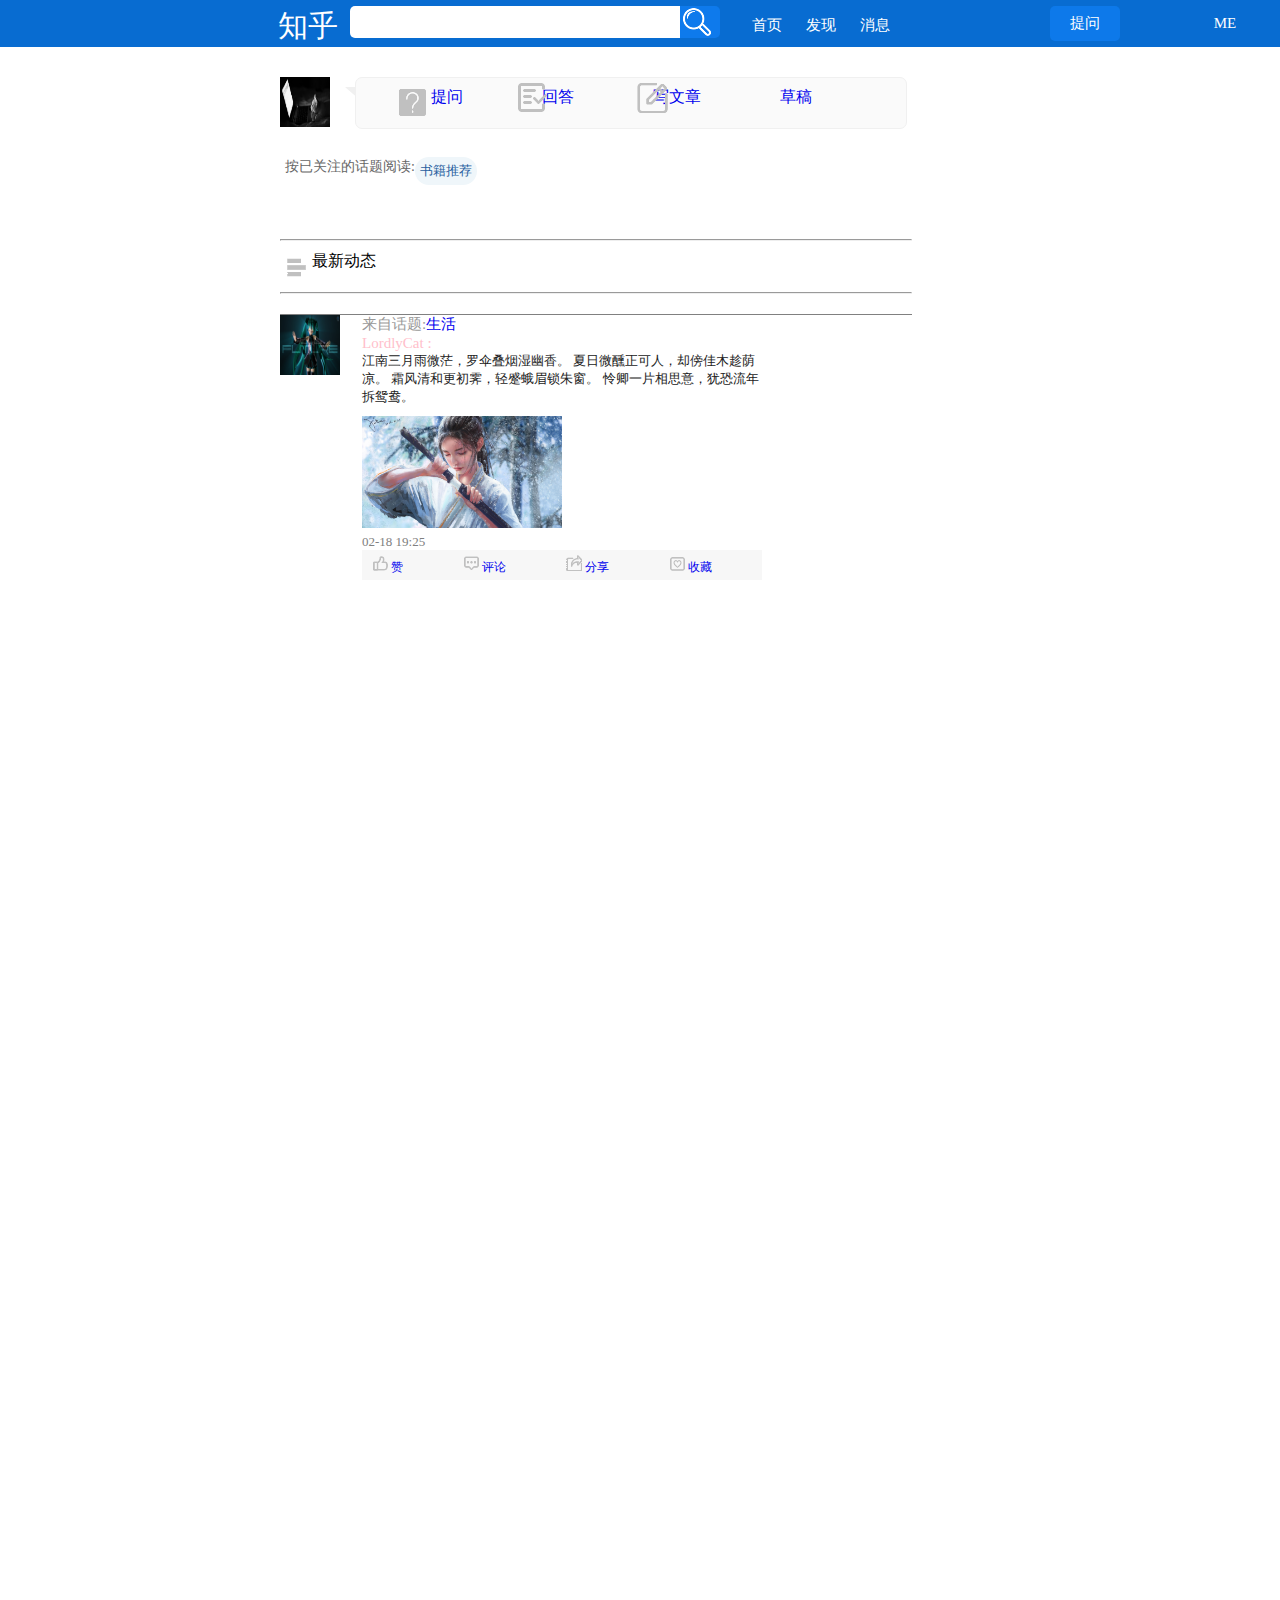
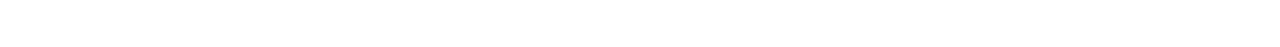
==== ZhiHu/HTML/home.html @ 477b6355 "zhiHu" ====
<!DOCTYPE html>
<html>
<head>
    <meta charset="utf-8">
    <title>首页 - 知乎</title>
    <link rel="stylesheet" type="text/css" href="../CSS/home.css">
</head>
<body>

    <div class="header">
        <div class="zhiHu">
            知乎
        </div>

        <input type="test" name="search" value=" ">

        <div class="searchLogo">
            <img src="../img/search.png" alt="LOGO">
        </div>

        <div class="shouYe">首页</div>
        <div class="faXian">发现</div>
        <div class="xiaoXi">消息</div>
        <div class="quiz">提问</div>

        <div class="me">ME</div>
        <div class="meHover">
            <div class="cat">ME</div>
            <div class="cat"><img src="../img/bust.png" alt="">我的主页</div>
            <div class="cat"><img src="../img/envelope.png" alt="">私信</div>
            <div class="cat"><img src="../img/set.png" alt="">设置</div>
            <div class="cat"><img src="../img/logout.png" alt="">退出</div>
        </div>
    </div>

    <div class="board">
        <div class="one">
            <p>提问</p>
            <img src="../img/furcation.png" alt="" class="furcation">
        </div>
        <input type="text" class="question" name="yourQuestion" value="" placeholder="写下你的问题">
        <p class="two">问题说明（可选）:</p>
        <textarea> </textarea>
        <p class="choose">选择话题</p>
        <input type="text" class="topic" name="yourQuestion" value="" placeholder="搜索话题">
        <button type="reset" class="cancel">取消</button>
        <button type="submit" class="submit">发布</button>
    </div>


    <div id="wrapper">
        <!-- 左半边 -->
        <div class="leftMainBody">

            <!-- 个人导航 -->
            <div class="guidance">
                <div class="portrait"><img src="../img/04.jpg" alt=""></div>
                 <div class="triangle"></div>
                <div class="threeWay">
                    <div class="one">               
                        <img src="../img/questionMark.png" alt="" class="questionMark">
                    </div>    
                    <a href="#" class="quizs">提问</a>
        
                    <div class="two">
                        <img src="../img/answer.png" alt="" class="answer">
                    </div>
                    <a href="#">回答</a>
        
                    <div class="three">
                        <img src="../img/write.png" alt="">
                    </div>    
                    <a href="#">写文章</a>
        
                    <a href="#" id="draft">草稿</a>
                              
                </div>
            </div>

            <!-- 话题栏 -->
            <div class="homeTopics">
                <div class="words">按已关注的话题阅读:</div>
                <a href="#">书籍推荐</a>
            </div>
            <hr/>
            
            <div class="newTrends">
                <div class="new">
                    <img src="../img/trends.png" alt="">
                </div>    
                <p>最新动态</p>
            </div> 
            <hr/>

            <div id="lists">
                <div class="box">
                    <img class="head" src="../img/02.jpg" alt="头像">
                    <div class="content">
                        <div class="mainContent">
                            <p class="title">来自话题:<a href="#">生活</a></p>
                            <span class="user" style="display: block;"><a href="#">LordlyCat :</a></span>
                            <p class="text" style="display: block;">
                                江南三月雨微茫，罗伞叠烟湿幽香。﻿
                                夏日微醺正可人，却傍佳木趁荫凉。﻿
                                霜风清和更初霁，轻蹙蛾眉锁朱窗。﻿
                                怜卿一片相思意，犹恐流年拆鸳鸯。
                            </p>
                            <img class="illustration" src="../img/01.jpg" alt="">
                        </div>
                        <div class="time" style="font-size: 13px;color: gray;display: inline-block;">02-18 19:25</div>

                        <div class="interaction">
                            <a style="margin-left: 10px;" href="#">
                            <img src="../img/赞.png" alt=""> 赞</a>
                            <a href="#"><img src="../img/评论.png" alt=""> 评论</a>
                            <a href="#"><img src="../img/分享.png" alt=""> 分享</a>
                            <a href="#"><img src="../img/收藏.png" alt=""> 收藏</a>
                        </div>    

                        <div class="commentWindow">
                            <!-- <div class="commentBox">
                                <img src="../img/img1.jpg" alt="">
                                <div class="wordsBox">
                                    <span class="user">我 :</span>
                                    <span class="words">233</span>
                                </div>
                                <div class="time">
                                    <span>02-19 17 : 00</span>
                                </div>                                                        
                            </div> -->
                            <div class="lol">
                                
                            </div>
                            <textarea class="commentText"></textarea>
                            <button class="replay">发表</button>   
                        </div>
                   </div>
                </div>



               
                
                
            </div>

        </div>


        <!-- 右半边 -->
        <!-- <div class="rightMainbody">
            
        
        </div> -->

    </div>

<script type="text/javascript" src = "../JS/home.js"></script>

</body>
</html>
---- ZhiHu/CSS/home.css ----
*{
	margin: 0;
	padding: 0;
}

/* .mainBody{  
filter: grayscale(100%);  
-moz-filter: grayscale(100%);  
-o-filter: grayscale(100%);  
-webkit-filter: grayscale(1);  
} */


.header{
	height: 47px;
	background-color: #086CD1;
	position: relative;
}

.header .zhiHu{
	width: 60px;
	height: 33px;
	font-size: 30px;
	font-family: '黑体';
	color: #ffffff;
	position: absolute;
	top: 6px;
	left: 278px;
	cursor: pointer;
}

.header input{
	width: 330px;
	height: 32px;
	position: absolute;
	top: 6px;
	left: 350px;
	border: none;
	border-top-left-radius: 5px;
	border-bottom-left-radius: 5px;
}

.header .searchLogo{
	width: 40px;
	height: 32px;
	background-color: #0E7AEC;
	position: absolute;
	top: 6px;
	left: 680px;
	cursor: pointer;
	border-top-right-radius: 5px;
	border-bottom-right-radius: 5px;
}

.header .searchLogo img{
	/* width: 40px;
	height: 32px; */
}

.shouYe, .faXian, .xiaoXi{
	width: 54px;
	font-size: 15px;
	text-align: center;
	line-height: 50px;
	color: #ffffff;
	cursor: pointer;
	position: absolute;
}
.shouYe{
	left: 740px;
}
.faXian{
	left: 794px;
}
.xiaoXi{
	left: 848px;
}

.quiz{
	width: 70px;
	height: 35px;
	font-style: '黑体';
	font-size: 15px;
	color: #ffffff;
	text-align: center;
	line-height: 35px;
	background-color: #0D79EA;
	position: absolute;
	left: 1050px;
	top: 6px;
	border-radius: 5px;
	cursor: pointer;
}

.me{
	width: 150px;
	background-color: #086CD1;
	font-style: '黑体';
	font-size: 15px;
	color: #ffffff;
	text-align: center;
	line-height: 47px;
	position: absolute;
	left: 1150px;
	cursor: pointer;
	display: block;
}

.meHover{
	width: 150px;
	height: 245px;
	background-color: rgb(9,95,179);
	font-style: '黑体';
	font-size: 15px;
	color: #ffffff;
	text-align: center;
	line-height: 47px;
	/* position: absolute;
	left: 1150px; */
	margin-left: 1150px;
	cursor: pointer;
	display: none;
	z-index: 5;
}
.meHover img{
	width: 20px;
	position: absolute;
	left: 20px;
	top: 12px;
}
.meHover .cat{
	height: 47px;
	border: solid 1px rgb(13, 90, 165);
	position: relative;
}
.meHover .cat:hover{
	background-color: rgb(2,102,204);
}


.board{
	width: 650px;
	height: 480px;
	border: solid 2px blue;
	border-radius: 10px;
	background-color: #FFFFFF;
	position: absolute;
	left: 30%;
	top: 20%;
	z-index: 10;
	display: none;
}


#wrapper{
	width: 1017px;
	height: 1600px;
	margin-left: 280px;
}
.leftMainBody{
	width: 632px;
	/* height: 1000px; */
	/* margin-left: 280px; */
	z-index: 1;
	position: relative;
	float: left;
	/* border: solid 1px gray; */
}
.rightMainbody{
	width: 385px;
	height: 1000px;
	/* margin-right: 222px; */
	z-index: 1;
 	float: right;
	border: solid 1px gray;
}


.board .one{
	width: 100%;
	height: 10%;
	border-top-left-radius: 5px;
	border-top-right-radius: 5px;
	background-color: rgb(16,111,207);
	font-style: '黑体';
	color: #ffffff;
	position: relative;
	margin: 0px;
	padding: 0px;
}

.board p{
	font-style: '黑体';
	font-size: 20px;
	color: #ffffff;
	line-height: 49px;
	position: absolute;
	left: 20px;
}
.board img{
	position: absolute;
	right: 20px;
	top: 9px;
	cursor: pointer;
}
.board .question,.board .topic{
	width: 90%;
	height: 10%;
	font-size: 16px;
	border-radius: 6px;
	outline: none;
	border: solid 1px gray;
	margin-left: 4%;
}
.board .question{margin-top: 15px;}
.board .topic{margin-top: 40px;}

.board .two{
	font-size: 15px;
	color: black;
	line-height: 20px;
	margin-left: 8px;
	margin-top: 80px;
}
.board .choose{
	font-size: 15px;
	color: black;
	line-height: 20px;
	margin-left: 8px;
	margin-top: 180px;
}
.board textarea{
	width: 90%;
	height: 25%;
	font-size: 16px;
	border-radius: 6px;
	outline: none;
	border: solid 1px gray;
	margin-top: 40px;
	margin-left: 4%;
}

.board button{
	width: 50px;
	height: 30px;
	font-size: 15px;
	text-align: center;
	color: #ffffff;
	cursor: pointer;
	margin: 0;
	padding: 0;
	border: none;
	border-radius: 4px;
	shape-outside: none;
	background-color: rgb(16,111,207);
	position: absolute;
}

.cancel{
	bottom: 10%;
	right: 20%;
}
.submit{
	bottom: 10%;
	right: 8%;
}
 
.guidance{
	width: 632px;
	height: 50px;
	position: relative;
	margin-top: 30px;
 }
.portrait{
	width: 50px;
	height: 50px;
	background-color: pink;
	position: absolute;
}
.portrait img{
	width: 50px;
	height: 50px;
}
.triangle{
	width: 0;
	height: 0;
	border-top: 13px solid rgb(240,240,240);
	border-left: 15px solid transparent;
	position: absolute;
	top: 10px;
	left: 65px;
}
.threeWay{
	width: 550px;
	height: 100%;
	background-color: rgb(250,250,250);
	position: absolute;
	right: 5px;
	border: solid 1px rgb(240,240,240);
	border-radius: 7px;
}


.mainBody a{
	display: inline-block;
	margin-top: 8px;
}

.one,.two,.three{
	position: absolute;
	
}

.threeWay a{
	display: inline-block;
	margin-top: 9px;
	margin-left: 75px;
	text-decoration: none;
}

.one{
	margin-left: 40px;
	margin-top: 8px;
}
.two{
	margin-left: 160px;
	margin-top: -27px;
}
.three{
	margin-left: 280px;
	margin-top: -27px;
}



.homeTopics{
	width: 632px;
	height: 62px;
	margin-top: 30px;
}
.homeTopics .words{
	font-size: 14px;
	color: rgb(102,102,102);
	display: inline-block;	
}
.homeTopics a{
	text-decoration: none;
	font-size: 13px;
	color: rgb(40,95,159);
	display: inline-block;
	background-color: rgb(239,246,250);
	border-radius: 20px;
	padding: 5px;
}

.homeTopics a:hover{
	color: #ffffff;
	background-color: rgb(34,85,153);
}
hr{
	margin-top: 20px;
	/* color: redrgb(238,238,238);
	background-color: red; */
}

.newTrends{
	margin-top: 10px;
}
.new{
	float: left;
}
.new img{
	display: inline-block;
	
}
p{
	display: inline-block;
	margin: 0px;
	padding: 0px;
}



	/* filter: grayscale(100%);  
		-moz-filter: grayscale(100%);  
		-o-filter: grayscale(100%);  
		-webkit-filter: grayscale(1); */

#lists{
	width: 632px;
	height: 1200px;
}

.box{
	width: 100%;
	margin-top: 20px;
	border-top: solid 1px gray;
	position: relative;
	
}

#lists .head{
	float: left;
	width: 60px;
	height: 60px;
	margin-right: 10px;
}
.content{
	width: 400px;
	float: right;
	margin-right: 150px;	
}
#lists a{
	text-decoration: none;
}
.mainContent .title{
	font-size: 15px;
	color: rgb(153,153,153);
}
.mainContent .text{
	font-size: 13px;
	color: rgb(34,34,34);
	 word-wrap:break-word; word-break:normal;
}
.mainContent .illustration{
	margin-top: 10px;
	width: 200px;
}

.user a{
	font-size: 15px;
	color: pink;
	/* transform-style: color 1s; */
}
.user a:hover{
	color: blue;
}

.interaction{
	width: 100%;
	height: 30px;
	background-color: rgb(247,247,247);
	font-size: 12px;
	color: rgb(136,51,63);	
}
.interaction a{
	font-size: 12px;
	float: left;
	margin-top: 5px;
	margin-left: 60px;
}
/* .number{
	width: 85%;
	height: 30px;
	background-color: rgb(247,247,247);
	font-size: 12px;
	color: rgb(136,51,63);
} */
.cut{
	color: gray;
	width: 85%;
}

.commentWindow{
	width: 100%;
	margin-top: 16px;
}
.commentText{
	display: none;
	width: 98%;
	height: 20px;
	border: 1px solid #eee;
	padding: 5px;
	resize: none;
	font-style: '黑体';
	font-weight: bold;
	color: lightgray;
}
.replay{
	font-size: 12px;
	display: none;
	float: right;
	width: 65px;
	height: 25px;
	border: 1px solid #0C528D;
	color: #fff;
	background: #4679AC;
	cursor: pointer;
	margin-top: 5px;
}



.commentBox{
	width: 100%;
	height: 50px;
	float: right;
	position: relative;
	border-top: solid 1px lightgray;
}
.commentBox img{
	width: 35px;
	height: 35px;
	margin-top: 7.5px;
	display: inline-block;
	float: left;
}

.wordsBox{
	height: 20px;
	width: 86%;
	margin-top: 5px;
	margin-bottom: 0;
	float: right;	
}
.commentBox .user{
	font-size: 13px;
	line-height: 20px;
	color: pink;
	float: left;
	
}
.words{
	font-size: 13px;
	float: left;
	margin-left: 5px;
	line-height: 20px;
	 word-wrap:break-word; word-break:normal;
}

.commentBox .time{
	height: 20px;
	width: 86%;
	margin-top: 0;
	float: right;
}
.commentBox .time span{
	font-size: 12px;
	color: gray;
	float: left;
	line-height: 20px;
}
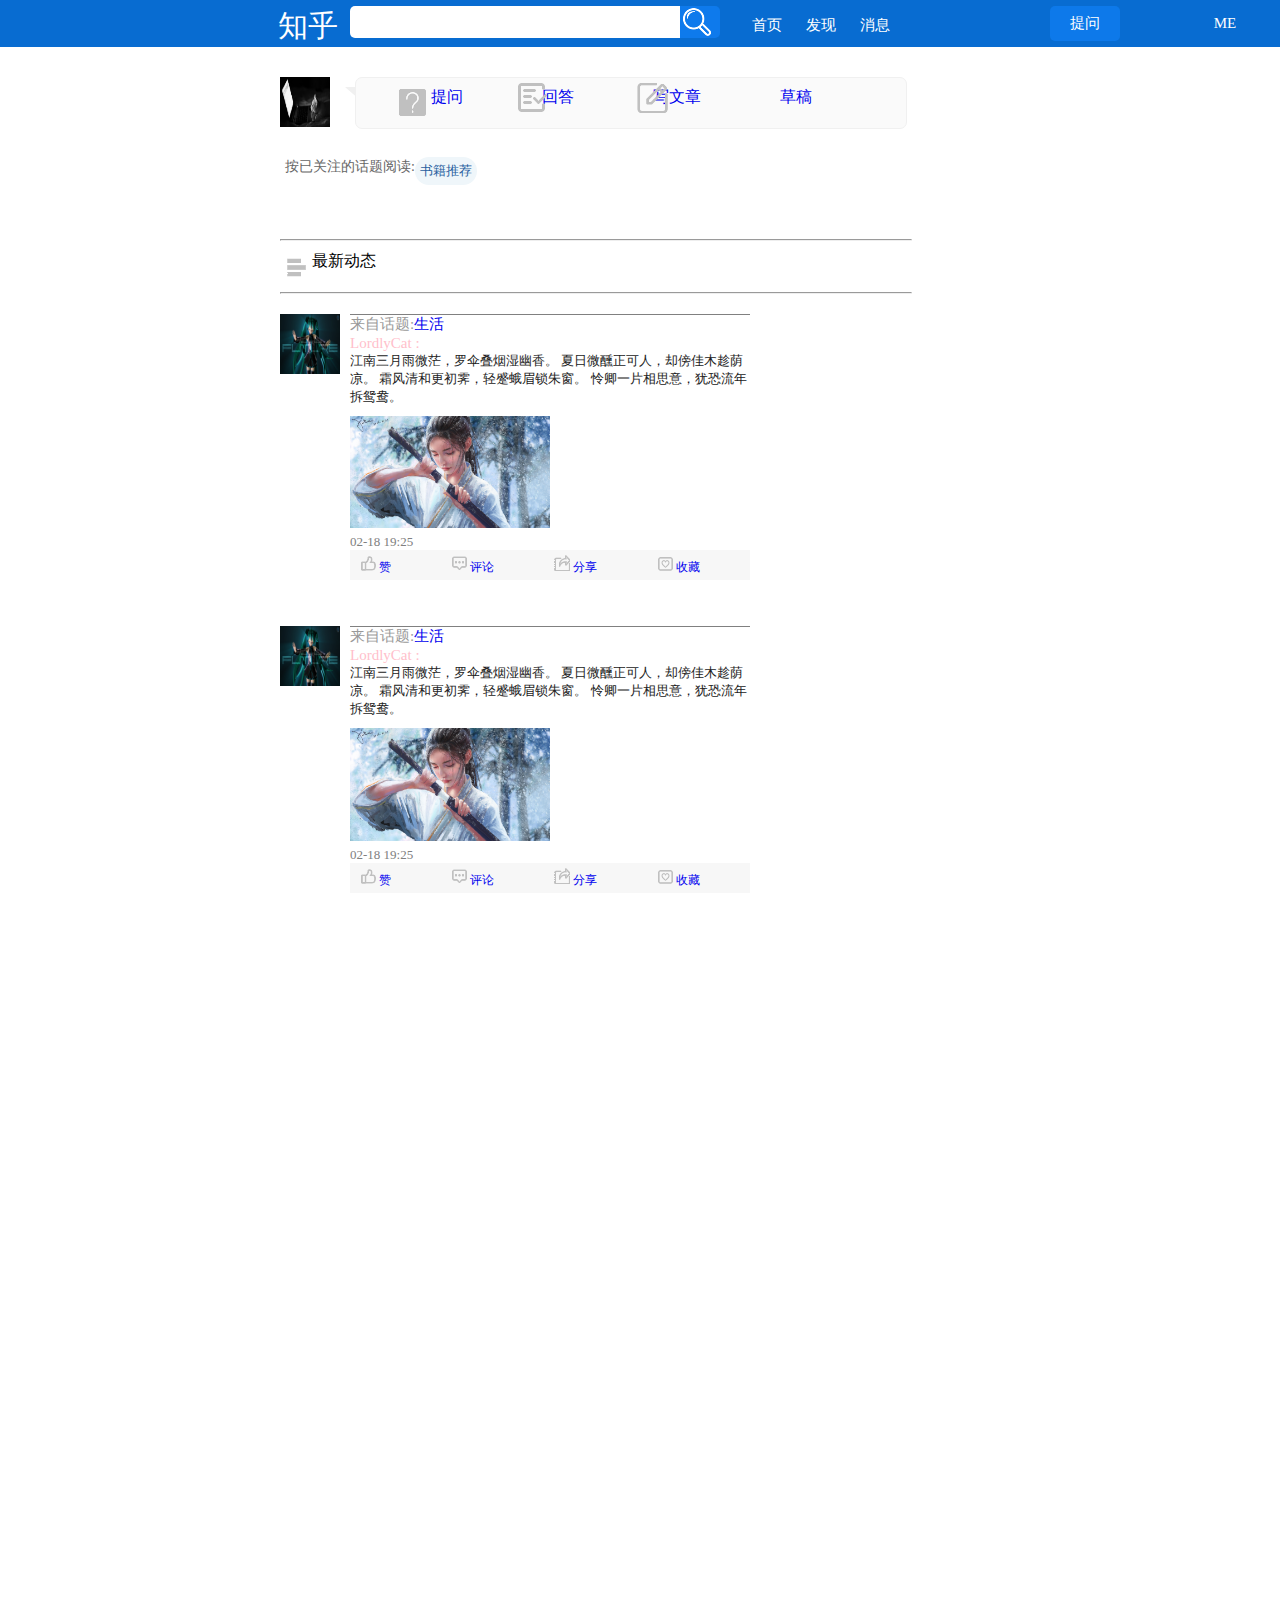
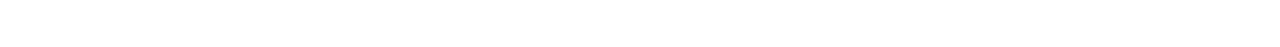
==== commit 50f691e5: "person" ====
--- a/ZhiHu/HTML/home.html
+++ b/ZhiHu/HTML/home.html
@@ -93,9 +93,10 @@
             <hr/>
 
             <div id="lists">
+
                 <div class="box">
                     <img class="head" src="../img/02.jpg" alt="头像">
-                    <div class="content">
+                    <div class="content">                       
                         <div class="mainContent">
                             <p class="title">来自话题:<a href="#">生活</a></p>
                             <span class="user" style="display: block;"><a href="#">LordlyCat :</a></span>
@@ -110,11 +111,11 @@
                         <div class="time" style="font-size: 13px;color: gray;display: inline-block;">02-18 19:25</div>
 
                         <div class="interaction">
-                            <a style="margin-left: 10px;" href="#">
+                            <a class="zang" style="margin-left: 10px;" href="#">
                             <img src="../img/赞.png" alt=""> 赞</a>
-                            <a href="#"><img src="../img/评论.png" alt=""> 评论</a>
-                            <a href="#"><img src="../img/分享.png" alt=""> 分享</a>
-                            <a href="#"><img src="../img/收藏.png" alt=""> 收藏</a>
+                            <a class="com" href="#"><img src="../img/评论.png" alt=""> 评论</a>
+                            <a class="share" href="#"><img src="../img/分享.png" alt=""> 分享</a>
+                            <a class="shuocang" href="#"><img src="../img/收藏.png" alt=""> 收藏</a>
                         </div>    
 
                         <div class="commentWindow">
@@ -137,11 +138,51 @@
                    </div>
                 </div>
 
-
-
-               
-                
-                
+                <div class="box">
+                    <img class="head" src="../img/02.jpg" alt="头像">
+                    <div class="content">                       
+                        <div class="mainContent">
+                            <p class="title">来自话题:<a href="#">生活</a></p>
+                            <span class="user" style="display: block;"><a href="#">LordlyCat :</a></span>
+                            <p class="text" style="display: block;">
+                                江南三月雨微茫，罗伞叠烟湿幽香。﻿
+                                夏日微醺正可人，却傍佳木趁荫凉。﻿
+                                霜风清和更初霁，轻蹙蛾眉锁朱窗。﻿
+                                怜卿一片相思意，犹恐流年拆鸳鸯。
+                            </p>
+                            <img class="illustration" src="../img/01.jpg" alt="">
+                        </div>
+                        <div class="time" style="font-size: 13px;color: gray;display: inline-block;">02-18 19:25</div>
+
+                        <div class="interaction">
+                            <a class="zang" style="margin-left: 10px;" href="#">
+                            <img src="../img/赞.png" alt=""> 赞</a>
+                            <a class="com" href="#"><img src="../img/评论.png" alt=""> 评论</a>
+                            <a class="share" href="#"><img src="../img/分享.png" alt=""> 分享</a>
+                            <a class="shuocang" href="#"><img src="../img/收藏.png" alt=""> 收藏</a>
+                        </div>    
+
+                        <div class="commentWindow">
+                            <!-- <div class="commentBox">
+                                <img src="../img/img1.jpg" alt="">
+                                <div class="wordsBox">
+                                    <span class="user">我 :</span>
+                                    <span class="words">233</span>
+                                </div>
+                                <div class="time">
+                                    <span>02-19 17 : 00</span>
+                                </div>                                                        
+                            </div> -->
+                            <div class="lol">
+                                
+                            </div>
+                            <textarea class="commentText"></textarea>
+                            <button class="replay">发表</button>   
+                        </div>
+                   </div>
+                </div>
+
+   
             </div>
 
         </div>
--- a/ZhiHu/CSS/home.css
+++ b/ZhiHu/CSS/home.css
@@ -388,15 +388,12 @@
 
 #lists{
 	width: 632px;
-	height: 1200px;
 }
 
 .box{
 	width: 100%;
 	margin-top: 20px;
-	border-top: solid 1px gray;
-	position: relative;
-	
+	display: block;
 }
 
 #lists .head{
@@ -405,10 +402,15 @@
 	height: 60px;
 	margin-right: 10px;
 }
+#lists .head img{
+	display: block;
+}
 .content{
 	width: 400px;
-	float: right;
-	margin-right: 150px;	
+	float: left;
+	margin-right: 150px;
+	margin-bottom: 30px;
+	border-top: solid 1px gray;
 }
 #lists a{
 	text-decoration: none;
@@ -420,7 +422,8 @@
 .mainContent .text{
 	font-size: 13px;
 	color: rgb(34,34,34);
-	 word-wrap:break-word; word-break:normal;
+	word-wrap:break-word;
+	word-break:normal;
 }
 .mainContent .illustration{
 	margin-top: 10px;
@@ -430,7 +433,7 @@
 .user a{
 	font-size: 15px;
 	color: pink;
-	/* transform-style: color 1s; */
+	transform-style: color 1s;
 }
 .user a:hover{
 	color: blue;
@@ -448,14 +451,15 @@
 	float: left;
 	margin-top: 5px;
 	margin-left: 60px;
-}
-/* .number{
+	text-decoration: none;
+}
+.number{
 	width: 85%;
 	height: 30px;
 	background-color: rgb(247,247,247);
 	font-size: 12px;
 	color: rgb(136,51,63);
-} */
+}
 .cut{
 	color: gray;
 	width: 85%;
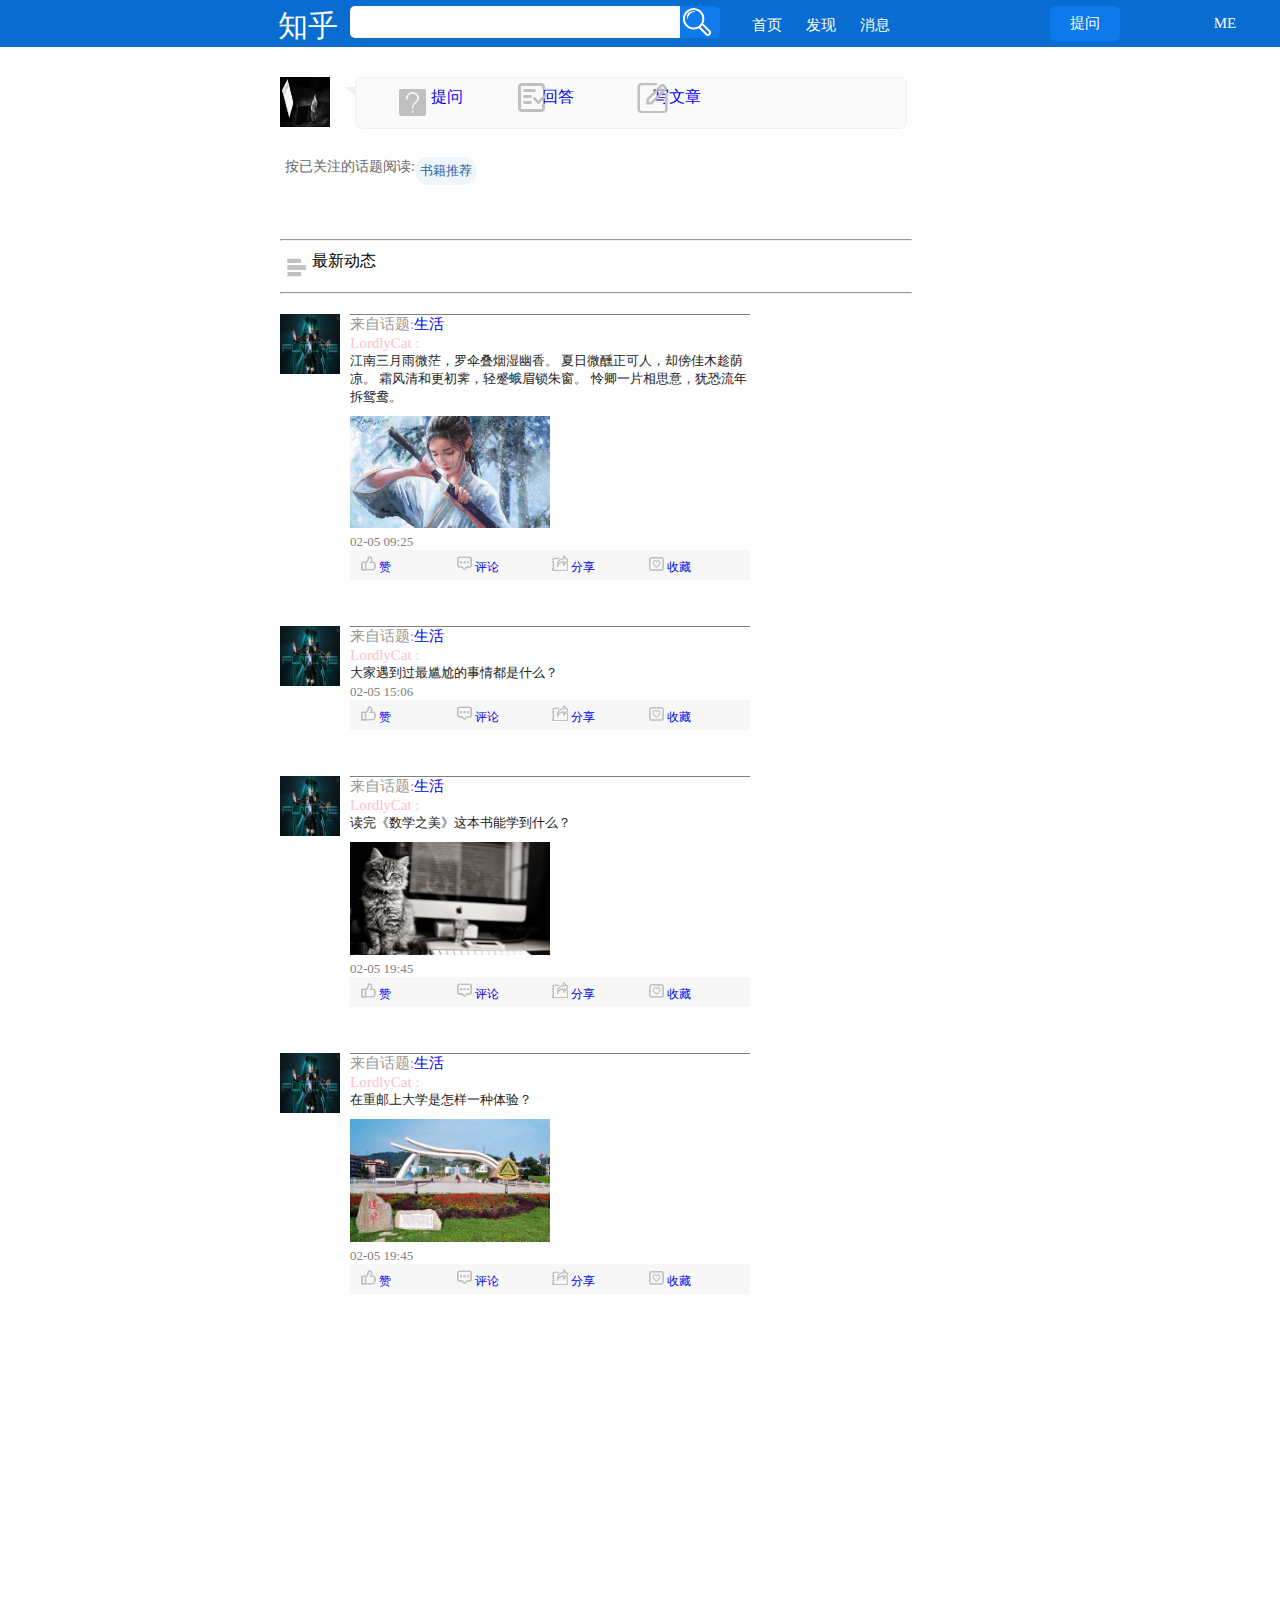
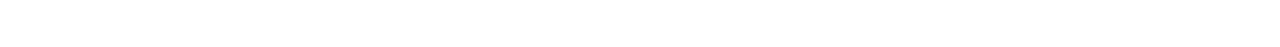
==== commit aaa0540f: "change" ====
--- a/ZhiHu/HTML/home.html
+++ b/ZhiHu/HTML/home.html
@@ -26,10 +26,10 @@
         <div class="me">ME</div>
         <div class="meHover">
             <div class="cat">ME</div>
-            <div class="cat"><img src="../img/bust.png" alt="">我的主页</div>
+            <div class="cat" id="me"><img src="../img/bust.png" alt="">我的主页</div>
             <div class="cat"><img src="../img/envelope.png" alt="">私信</div>
             <div class="cat"><img src="../img/set.png" alt="">设置</div>
-            <div class="cat"><img src="../img/logout.png" alt="">退出</div>
+            <div class="cat" id = "logout"><img src="../img/logout.png" alt="">退出</div>
         </div>
     </div>
 
@@ -70,9 +70,9 @@
                     <div class="three">
                         <img src="../img/write.png" alt="">
                     </div>    
-                    <a href="#">写文章</a>
-        
-                    <a href="#" id="draft">草稿</a>
+                    <a href="article.html">写文章</a>
+        
+                    <!-- <a href="#" id="draft">草稿</a> -->
                               
                 </div>
             </div>
@@ -99,7 +99,7 @@
                     <div class="content">                       
                         <div class="mainContent">
                             <p class="title">来自话题:<a href="#">生活</a></p>
-                            <span class="user" style="display: block;"><a href="#">LordlyCat :</a></span>
+                            <span class="user" style="display: block;"><a href="person.html">LordlyCat :</a></span>
                             <p class="text" style="display: block;">
                                 江南三月雨微茫，罗伞叠烟湿幽香。﻿
                                 夏日微醺正可人，却傍佳木趁荫凉。﻿
@@ -108,14 +108,14 @@
                             </p>
                             <img class="illustration" src="../img/01.jpg" alt="">
                         </div>
-                        <div class="time" style="font-size: 13px;color: gray;display: inline-block;">02-18 19:25</div>
-
-                        <div class="interaction">
-                            <a class="zang" style="margin-left: 10px;" href="#">
-                            <img src="../img/赞.png" alt=""> 赞</a>
-                            <a class="com" href="#"><img src="../img/评论.png" alt=""> 评论</a>
-                            <a class="share" href="#"><img src="../img/分享.png" alt=""> 分享</a>
-                            <a class="shuocang" href="#"><img src="../img/收藏.png" alt=""> 收藏</a>
+                        <div class="time" style="font-size: 13px;color: gray;display: inline-block;">02-05 09:25</div>
+
+                        <div class="interaction">
+                            <a class="zan" style="margin-left: 10px;" href="javascript:void(0)">
+                            <img src="../img/赞.png" alt=""> 赞</a>
+                            <a class="com" href="javascript:void(0)"><img src="../img/评论.png" alt=""> 评论</a>
+                            <a class="share" href="javascript:void(0)"><img src="../img/分享.png" alt=""> 分享</a>
+                            <a class="shoucang" href="javascript:void(0)"><img src="../img/收藏.png" alt=""> 收藏</a>
                         </div>    
 
                         <div class="commentWindow">
@@ -129,59 +129,113 @@
                                     <span>02-19 17 : 00</span>
                                 </div>                                                        
                             </div> -->
-                            <div class="lol">
-                                
-                            </div>
-                            <textarea class="commentText"></textarea>
-                            <button class="replay">发表</button>   
-                        </div>
-                   </div>
-                </div>
-
-                <div class="box">
-                    <img class="head" src="../img/02.jpg" alt="头像">
-                    <div class="content">                       
-                        <div class="mainContent">
-                            <p class="title">来自话题:<a href="#">生活</a></p>
-                            <span class="user" style="display: block;"><a href="#">LordlyCat :</a></span>
-                            <p class="text" style="display: block;">
-                                江南三月雨微茫，罗伞叠烟湿幽香。﻿
-                                夏日微醺正可人，却傍佳木趁荫凉。﻿
-                                霜风清和更初霁，轻蹙蛾眉锁朱窗。﻿
-                                怜卿一片相思意，犹恐流年拆鸳鸯。
-                            </p>
-                            <img class="illustration" src="../img/01.jpg" alt="">
-                        </div>
-                        <div class="time" style="font-size: 13px;color: gray;display: inline-block;">02-18 19:25</div>
-
-                        <div class="interaction">
-                            <a class="zang" style="margin-left: 10px;" href="#">
-                            <img src="../img/赞.png" alt=""> 赞</a>
-                            <a class="com" href="#"><img src="../img/评论.png" alt=""> 评论</a>
-                            <a class="share" href="#"><img src="../img/分享.png" alt=""> 分享</a>
-                            <a class="shuocang" href="#"><img src="../img/收藏.png" alt=""> 收藏</a>
-                        </div>    
-
-                        <div class="commentWindow">
-                            <!-- <div class="commentBox">
-                                <img src="../img/img1.jpg" alt="">
-                                <div class="wordsBox">
-                                    <span class="user">我 :</span>
-                                    <span class="words">233</span>
-                                </div>
-                                <div class="time">
-                                    <span>02-19 17 : 00</span>
-                                </div>                                                        
-                            </div> -->
-                            <div class="lol">
-                                
-                            </div>
-                            <textarea class="commentText"></textarea>
-                            <button class="replay">发表</button>   
-                        </div>
-                   </div>
-                </div>
-
+                            <div class="cases">
+                                
+                            </div>
+                            <textarea class="commentText"></textarea>
+                            <button class="replay">发表</button>   
+                        </div>
+                   </div>
+                </div>
+
+                <div class="box">
+                    <img class="head" src="../img/02.jpg" alt="头像">
+                    <div class="content">                       
+                        <div class="mainContent">
+                            <p class="title">来自话题:<a href="#">生活</a></p>
+                            <span class="user" style="display: block;"><a href="person.html">LordlyCat :</a></span>
+                            <p class="text" style="display: block;">
+                                大家遇到过最尴尬的事情都是什么？
+                            </p>
+                            <!-- <img class="illustration" src="../img/02.jpg" alt=""> -->
+                        </div>
+                        <div class="time" style="font-size: 13px;color: gray;display:inline-block;">02-05 15:06</div>
+
+                        <div class="interaction">
+                            <a class="zan" style="margin-left: 10px;" href="javascript:void(0)">
+                            <img src="../img/赞.png" alt=""> 赞</a>
+                            <a class="com" href="javascript:void(0)"><img src="../img/评论.png" alt=""> 评论</a>
+                            <a class="share" href="javascript:void(0)"><img src="../img/分享.png" alt=""> 分享</a>
+                            <a class="shoucang" href="javascript:void(0)"><img src="../img/收藏.png" alt=""> 收藏</a>
+                        </div>    
+
+                        <div class="commentWindow">
+                            
+                            <div class="cases">
+                                
+                            </div>
+                            <textarea class="commentText"></textarea>
+                            <button class="out">发表</button>
+                            <button class="replay">发表</button>   
+                        </div>
+                   </div>
+                </div>
+
+                <div class="box">
+                    <img class="head" src="../img/02.jpg" alt="头像">
+                    <div class="content">                       
+                        <div class="mainContent">
+                            <p class="title">来自话题:<a href="#">生活</a></p>
+                            <span class="user" style="display: block;"><a href="person.html">LordlyCat :</a></span>
+                            <p class="text" style="display: block;">
+                                读完《数学之美》这本书能学到什么？
+                            </p>
+                            <img class="illustration" src="../img/05.jpg" alt="">
+                        </div>
+                        <div class="time" style="font-size: 13px;color: gray;display:inline-block;">02-05 19:45</div>
+
+                        <div class="interaction">
+                            <a class="zan" style="margin-left: 10px;" href="javascript:void(0)">
+                            <img src="../img/赞.png" alt=""> 赞</a>
+                            <a class="com" href="javascript:void(0)"><img src="../img/评论.png" alt=""> 评论</a>
+                            <a class="share" href="javascript:void(0)"><img src="../img/分享.png" alt=""> 分享</a>
+                            <a class="shoucang" href="javascript:void(0)"><img src="../img/收藏.png" alt=""> 收藏</a>
+                        </div>    
+
+                        <div class="commentWindow">
+                            
+                            <div class="cases">
+                                
+                            </div>
+                            <textarea class="commentText"></textarea>
+                            <button class="out">发表</button>
+                            <button class="replay">发表</button>   
+                        </div>
+                   </div>
+                </div>
+
+                <div class="box">
+                    <img class="head" src="../img/02.jpg" alt="头像">
+                    <div class="content">                       
+                        <div class="mainContent">
+                            <p class="title">来自话题:<a href="#">生活</a></p>
+                            <span class="user" style="display: block;"><a href="person.html">LordlyCat :</a></span>
+                            <p class="text" style="display: block;">
+                                在重邮上大学是怎样一种体验？
+                            </p>
+                            <img class="illustration" src="../img/09.jpg" alt="">
+                        </div>
+                        <div class="time" style="font-size: 13px;color: gray;display:inline-block;">02-05 19:45</div>
+
+                        <div class="interaction">
+                            <a class="zan" style="margin-left: 10px;" href="javascript:void(0)">
+                            <img src="../img/赞.png" alt=""> 赞</a>
+                            <a class="com" href="javascript:void(0)"><img src="../img/评论.png" alt=""> 评论</a>
+                            <a class="share" href="javascript:void(0)"><img src="../img/分享.png" alt=""> 分享</a>
+                            <a class="shoucang" href="javascript:void(0)"><img src="../img/收藏.png" alt=""> 收藏</a>
+                        </div>    
+
+                        <div class="commentWindow">
+                            
+                            <div class="cases">
+                                
+                            </div>
+                            <textarea class="commentText"></textarea>
+                            <button class="out">发表</button>
+                            <button class="replay">发表</button>   
+                        </div>
+                   </div>
+                </div>
    
             </div>
 
--- a/ZhiHu/CSS/home.css
+++ b/ZhiHu/CSS/home.css
@@ -1,6 +1,6 @@
 *{
-	margin: 0;
-	padding: 0;
+    margin: 0;
+    padding: 0;
 }
 
 /* .mainBody{  
@@ -12,537 +12,552 @@
 
 
 .header{
-	height: 47px;
-	background-color: #086CD1;
-	position: relative;
+    height: 47px;
+    background-color: #086CD1;
+    position: relative;
 }
 
 .header .zhiHu{
-	width: 60px;
-	height: 33px;
-	font-size: 30px;
-	font-family: '黑体';
-	color: #ffffff;
-	position: absolute;
-	top: 6px;
-	left: 278px;
-	cursor: pointer;
+    width: 60px;
+    height: 33px;
+    font-size: 30px;
+    font-family: '黑体';
+    color: #ffffff;
+    position: absolute;
+    top: 6px;
+    left: 278px;
+    cursor: pointer;
 }
 
 .header input{
-	width: 330px;
-	height: 32px;
-	position: absolute;
-	top: 6px;
-	left: 350px;
-	border: none;
-	border-top-left-radius: 5px;
-	border-bottom-left-radius: 5px;
+    width: 330px;
+    height: 32px;
+    position: absolute;
+    top: 6px;
+    left: 350px;
+    border: none;
+    border-top-left-radius: 5px;
+    border-bottom-left-radius: 5px;
 }
 
 .header .searchLogo{
-	width: 40px;
-	height: 32px;
-	background-color: #0E7AEC;
-	position: absolute;
-	top: 6px;
-	left: 680px;
-	cursor: pointer;
-	border-top-right-radius: 5px;
-	border-bottom-right-radius: 5px;
+    width: 40px;
+    height: 32px;
+    background-color: #0E7AEC;
+    position: absolute;
+    top: 6px;
+    left: 680px;
+    cursor: pointer;
+    border-top-right-radius: 5px;
+    border-bottom-right-radius: 5px;
 }
 
 .header .searchLogo img{
-	/* width: 40px;
-	height: 32px; */
+    /* width: 40px;
+    height: 32px; */
 }
 
 .shouYe, .faXian, .xiaoXi{
-	width: 54px;
-	font-size: 15px;
-	text-align: center;
-	line-height: 50px;
-	color: #ffffff;
-	cursor: pointer;
-	position: absolute;
+    width: 54px;
+    font-size: 15px;
+    text-align: center;
+    line-height: 50px;
+    color: #ffffff;
+    cursor: pointer;
+    position: absolute;
 }
 .shouYe{
-	left: 740px;
+    left: 740px;
 }
 .faXian{
-	left: 794px;
+    left: 794px;
 }
 .xiaoXi{
-	left: 848px;
+    left: 848px;
 }
 
 .quiz{
-	width: 70px;
-	height: 35px;
-	font-style: '黑体';
-	font-size: 15px;
-	color: #ffffff;
-	text-align: center;
-	line-height: 35px;
-	background-color: #0D79EA;
-	position: absolute;
-	left: 1050px;
-	top: 6px;
-	border-radius: 5px;
-	cursor: pointer;
+    width: 70px;
+    height: 35px;
+    font-style: '黑体';
+    font-size: 15px;
+    color: #ffffff;
+    text-align: center;
+    line-height: 35px;
+    background-color: #0D79EA;
+    position: absolute;
+    left: 1050px;
+    top: 6px;
+    border-radius: 5px;
+    cursor: pointer;
 }
 
 .me{
-	width: 150px;
-	background-color: #086CD1;
-	font-style: '黑体';
-	font-size: 15px;
-	color: #ffffff;
-	text-align: center;
-	line-height: 47px;
-	position: absolute;
-	left: 1150px;
-	cursor: pointer;
-	display: block;
+    width: 150px;
+    background-color: #086CD1;
+    font-style: '黑体';
+    font-size: 15px;
+    color: #ffffff;
+    text-align: center;
+    line-height: 47px;
+    position: absolute;
+    left: 1150px;
+    cursor: pointer;
+    display: block;
 }
 
 .meHover{
-	width: 150px;
-	height: 245px;
-	background-color: rgb(9,95,179);
-	font-style: '黑体';
-	font-size: 15px;
-	color: #ffffff;
-	text-align: center;
-	line-height: 47px;
-	/* position: absolute;
-	left: 1150px; */
-	margin-left: 1150px;
-	cursor: pointer;
-	display: none;
-	z-index: 5;
+    width: 150px;
+    height: 245px;
+    background-color: rgb(9,95,179);
+    font-style: '黑体';
+    font-size: 15px;
+    color: #ffffff;
+    text-align: center;
+    line-height: 47px;
+    /* position: absolute;
+    left: 1150px; */
+    margin-left: 1150px;
+    cursor: pointer;
+    display: none;
+    z-index: 5;
 }
 .meHover img{
-	width: 20px;
-	position: absolute;
-	left: 20px;
-	top: 12px;
+    width: 20px;
+    position: absolute;
+    left: 20px;
+    top: 12px;
 }
 .meHover .cat{
-	height: 47px;
-	border: solid 1px rgb(13, 90, 165);
-	position: relative;
+    height: 47px;
+    border: solid 1px rgb(13, 90, 165);
+    position: relative;
 }
 .meHover .cat:hover{
-	background-color: rgb(2,102,204);
+    background-color: rgb(2,102,204);
 }
 
 
 .board{
-	width: 650px;
-	height: 480px;
-	border: solid 2px blue;
-	border-radius: 10px;
-	background-color: #FFFFFF;
-	position: absolute;
-	left: 30%;
-	top: 20%;
-	z-index: 10;
-	display: none;
+    width: 650px;
+    height: 480px;
+    border: solid 2px blue;
+    border-radius: 10px;
+    background-color: #FFFFFF;
+    position: absolute;
+    left: 30%;
+    top: 20%;
+    z-index: 1000000000000;
+    display: none;
 }
 
 
 #wrapper{
-	width: 1017px;
-	height: 1600px;
-	margin-left: 280px;
+    width: 1017px;
+    height: 1600px;
+    margin-left: 280px;
 }
 .leftMainBody{
-	width: 632px;
-	/* height: 1000px; */
-	/* margin-left: 280px; */
-	z-index: 1;
-	position: relative;
-	float: left;
-	/* border: solid 1px gray; */
+    width: 632px;
+    /* height: 1000px; */
+    /* margin-left: 280px; */
+    z-index: 1;
+    position: relative;
+    float: left;
+    /* border: solid 1px gray; */
 }
 .rightMainbody{
-	width: 385px;
-	height: 1000px;
-	/* margin-right: 222px; */
-	z-index: 1;
- 	float: right;
-	border: solid 1px gray;
+    width: 385px;
+    height: 1000px;
+    /* margin-right: 222px; */
+    z-index: 1;
+    float: right;
+    border: solid 1px gray;
 }
 
 
 .board .one{
-	width: 100%;
-	height: 10%;
-	border-top-left-radius: 5px;
-	border-top-right-radius: 5px;
-	background-color: rgb(16,111,207);
-	font-style: '黑体';
-	color: #ffffff;
-	position: relative;
-	margin: 0px;
-	padding: 0px;
+    width: 100%;
+    height: 10%;
+    border-top-left-radius: 5px;
+    border-top-right-radius: 5px;
+    background-color: rgb(16,111,207);
+    font-style: '黑体';
+    color: #ffffff;
+    position: relative;
+    margin: 0px;
+    padding: 0px;
 }
 
 .board p{
-	font-style: '黑体';
-	font-size: 20px;
-	color: #ffffff;
-	line-height: 49px;
-	position: absolute;
-	left: 20px;
+    font-style: '黑体';
+    font-size: 20px;
+    color: #ffffff;
+    line-height: 49px;
+    position: absolute;
+    left: 20px;
 }
 .board img{
-	position: absolute;
-	right: 20px;
-	top: 9px;
-	cursor: pointer;
+    position: absolute;
+    right: 20px;
+    top: 9px;
+    cursor: pointer;
 }
 .board .question,.board .topic{
-	width: 90%;
-	height: 10%;
-	font-size: 16px;
-	border-radius: 6px;
-	outline: none;
-	border: solid 1px gray;
-	margin-left: 4%;
+    width: 90%;
+    height: 10%;
+    font-size: 16px;
+    border-radius: 6px;
+    outline: none;
+    border: solid 1px gray;
+    margin-left: 4%;
 }
 .board .question{margin-top: 15px;}
 .board .topic{margin-top: 40px;}
 
 .board .two{
-	font-size: 15px;
-	color: black;
-	line-height: 20px;
-	margin-left: 8px;
-	margin-top: 80px;
+    font-size: 15px;
+    color: black;
+    line-height: 20px;
+    margin-left: 8px;
+    margin-top: 80px;
 }
 .board .choose{
-	font-size: 15px;
-	color: black;
-	line-height: 20px;
-	margin-left: 8px;
-	margin-top: 180px;
+    font-size: 15px;
+    color: black;
+    line-height: 20px;
+    margin-left: 8px;
+    margin-top: 180px;
 }
 .board textarea{
-	width: 90%;
-	height: 25%;
-	font-size: 16px;
-	border-radius: 6px;
-	outline: none;
-	border: solid 1px gray;
-	margin-top: 40px;
-	margin-left: 4%;
+    width: 90%;
+    height: 25%;
+    font-size: 16px;
+    border-radius: 6px;
+    outline: none;
+    border: solid 1px gray;
+    margin-top: 40px;
+    margin-left: 4%;
 }
 
 .board button{
-	width: 50px;
-	height: 30px;
-	font-size: 15px;
-	text-align: center;
-	color: #ffffff;
-	cursor: pointer;
-	margin: 0;
-	padding: 0;
-	border: none;
-	border-radius: 4px;
-	shape-outside: none;
-	background-color: rgb(16,111,207);
-	position: absolute;
+    width: 50px;
+    height: 30px;
+    font-size: 15px;
+    text-align: center;
+    color: #ffffff;
+    cursor: pointer;
+    margin: 0;
+    padding: 0;
+    border: none;
+    border-radius: 4px;
+    shape-outside: none;
+    background-color: rgb(16,111,207);
+    position: absolute;
 }
 
 .cancel{
-	bottom: 10%;
-	right: 20%;
+    bottom: 10%;
+    right: 20%;
 }
 .submit{
-	bottom: 10%;
-	right: 8%;
-}
- 
+    bottom: 10%;
+    right: 8%;
+}
+
+#cover{ 
+    background-color:#ccc;
+    opacity:0.8;
+    filter: alpha(opacity=50);
+    position:absolute; 
+    left:0;
+    top:0;
+    z-index:1000;
+    }
+
+
 .guidance{
-	width: 632px;
-	height: 50px;
-	position: relative;
-	margin-top: 30px;
+    width: 632px;
+    height: 50px;
+    position: relative;
+    margin-top: 30px;
  }
 .portrait{
-	width: 50px;
-	height: 50px;
-	background-color: pink;
-	position: absolute;
+    width: 50px;
+    height: 50px;
+    background-color: pink;
+    position: absolute;
 }
 .portrait img{
-	width: 50px;
-	height: 50px;
+    width: 50px;
+    height: 50px;
 }
 .triangle{
-	width: 0;
-	height: 0;
-	border-top: 13px solid rgb(240,240,240);
-	border-left: 15px solid transparent;
-	position: absolute;
-	top: 10px;
-	left: 65px;
+    width: 0;
+    height: 0;
+    border-top: 13px solid rgb(240,240,240);
+    border-left: 15px solid transparent;
+    position: absolute;
+    top: 10px;
+    left: 65px;
 }
 .threeWay{
-	width: 550px;
-	height: 100%;
-	background-color: rgb(250,250,250);
-	position: absolute;
-	right: 5px;
-	border: solid 1px rgb(240,240,240);
-	border-radius: 7px;
+    width: 550px;
+    height: 100%;
+    background-color: rgb(250,250,250);
+    position: absolute;
+    right: 5px;
+    border: solid 1px rgb(240,240,240);
+    border-radius: 7px;
 }
 
 
 .mainBody a{
-	display: inline-block;
-	margin-top: 8px;
+    display: inline-block;
+    margin-top: 8px;
 }
 
 .one,.two,.three{
-	position: absolute;
-	
+    position: absolute;
+    
 }
 
 .threeWay a{
-	display: inline-block;
-	margin-top: 9px;
-	margin-left: 75px;
-	text-decoration: none;
+    display: inline-block;
+    margin-top: 9px;
+    margin-left: 75px;
+    text-decoration: none;
 }
 
 .one{
-	margin-left: 40px;
-	margin-top: 8px;
+    margin-left: 40px;
+    margin-top: 8px;
 }
 .two{
-	margin-left: 160px;
-	margin-top: -27px;
+    margin-left: 160px;
+    margin-top: -27px;
 }
 .three{
-	margin-left: 280px;
-	margin-top: -27px;
+    margin-left: 280px;
+    margin-top: -27px;
 }
 
 
 
 .homeTopics{
-	width: 632px;
-	height: 62px;
-	margin-top: 30px;
+    width: 632px;
+    height: 62px;
+    margin-top: 30px;
 }
 .homeTopics .words{
-	font-size: 14px;
-	color: rgb(102,102,102);
-	display: inline-block;	
+    font-size: 14px;
+    color: rgb(102,102,102);
+    display: inline-block;  
 }
 .homeTopics a{
-	text-decoration: none;
-	font-size: 13px;
-	color: rgb(40,95,159);
-	display: inline-block;
-	background-color: rgb(239,246,250);
-	border-radius: 20px;
-	padding: 5px;
+    text-decoration: none;
+    font-size: 13px;
+    color: rgb(40,95,159);
+    display: inline-block;
+    background-color: rgb(239,246,250);
+    border-radius: 20px;
+    padding: 5px;
 }
 
 .homeTopics a:hover{
-	color: #ffffff;
-	background-color: rgb(34,85,153);
+    color: #ffffff;
+    background-color: rgb(34,85,153);
 }
 hr{
-	margin-top: 20px;
-	/* color: redrgb(238,238,238);
-	background-color: red; */
+    margin-top: 20px;
+    /* color: redrgb(238,238,238);
+    background-color: red; */
 }
 
 .newTrends{
-	margin-top: 10px;
+    margin-top: 10px;
 }
 .new{
-	float: left;
+    float: left;
 }
 .new img{
-	display: inline-block;
-	
+    display: inline-block;
+    
 }
 p{
-	display: inline-block;
-	margin: 0px;
-	padding: 0px;
-}
-
-
-
-	/* filter: grayscale(100%);  
-		-moz-filter: grayscale(100%);  
-		-o-filter: grayscale(100%);  
-		-webkit-filter: grayscale(1); */
+    display: inline-block;
+    margin: 0px;
+    padding: 0px;
+}
+
+
+
+    /* filter: grayscale(100%);  
+        -moz-filter: grayscale(100%);  
+        -o-filter: grayscale(100%);  
+        -webkit-filter: grayscale(1); */
 
 #lists{
-	width: 632px;
+    width: 632px;
 }
 
 .box{
-	width: 100%;
-	margin-top: 20px;
-	display: block;
+    width: 100%;
+    margin-top: 20px;
+    display: block;
 }
 
 #lists .head{
-	float: left;
-	width: 60px;
-	height: 60px;
-	margin-right: 10px;
+    float: left;
+    width: 60px;
+    height: 60px;
+    margin-right: 10px;
 }
 #lists .head img{
-	display: block;
+    display: block;
 }
 .content{
-	width: 400px;
-	float: left;
-	margin-right: 150px;
-	margin-bottom: 30px;
-	border-top: solid 1px gray;
+    width: 400px;
+    float: left;
+    margin-right: 150px;
+    margin-bottom: 30px;
+    border-top: solid 1px gray;
 }
 #lists a{
-	text-decoration: none;
+    text-decoration: none;
 }
 .mainContent .title{
-	font-size: 15px;
-	color: rgb(153,153,153);
+    font-size: 15px;
+    color: rgb(153,153,153);
 }
 .mainContent .text{
-	font-size: 13px;
-	color: rgb(34,34,34);
-	word-wrap:break-word;
-	word-break:normal;
+    font-size: 13px;
+    color: rgb(34,34,34);
+    word-wrap:break-word;
+    word-break:normal;
 }
 .mainContent .illustration{
-	margin-top: 10px;
-	width: 200px;
+    margin-top: 10px;
+    width: 200px;
 }
 
 .user a{
-	font-size: 15px;
-	color: pink;
-	transform-style: color 1s;
+    font-size: 15px;
+    color: pink;
+    transform-style: color 1s;
 }
 .user a:hover{
-	color: blue;
+    color: blue;
 }
 
 .interaction{
-	width: 100%;
-	height: 30px;
-	background-color: rgb(247,247,247);
-	font-size: 12px;
-	color: rgb(136,51,63);	
+    width: 100%;
+    height: 30px;
+    background-color: rgb(247,247,247);
+    font-size: 12px;
+    color: rgb(136,51,63);  
 }
 .interaction a{
-	font-size: 12px;
-	float: left;
-	margin-top: 5px;
-	margin-left: 60px;
-	text-decoration: none;
-}
+    width: 80px;
+    font-size: 12px;
+    float: left;
+    margin-top: 5px;
+    margin-left: 16px;
+    text-decoration: none;
+}
+.interaction a:hover{
+    font-size: 14px;
+}
+
 .number{
-	width: 85%;
-	height: 30px;
-	background-color: rgb(247,247,247);
-	font-size: 12px;
-	color: rgb(136,51,63);
+    width: 85%;
+    height: 30px;
+    background-color: rgb(247,247,247);
+    font-size: 12px;
+    color: rgb(136,51,63);
 }
 .cut{
-	color: gray;
-	width: 85%;
+    color: gray;
+    width: 85%;
 }
 
 .commentWindow{
-	width: 100%;
-	margin-top: 16px;
+    width: 100%;
+    margin-top: 16px;
 }
 .commentText{
-	display: none;
-	width: 98%;
-	height: 20px;
-	border: 1px solid #eee;
-	padding: 5px;
-	resize: none;
-	font-style: '黑体';
-	font-weight: bold;
-	color: lightgray;
-}
-.replay{
-	font-size: 12px;
-	display: none;
-	float: right;
-	width: 65px;
-	height: 25px;
-	border: 1px solid #0C528D;
-	color: #fff;
-	background: #4679AC;
-	cursor: pointer;
-	margin-top: 5px;
+    display: none;
+    width: 98%;
+    height: 20px;
+    border: 1px solid #eee;
+    padding: 5px;
+    resize: none;
+    font-family: '宋体';
+    color: lightgray;
+}
+.replay,.out{
+    font-size: 12px;
+    display: none;
+    float: right;
+    width: 65px;
+    height: 25px;
+    border: 1px solid #0C528D;
+    color: #fff;
+    background: #4679AC;
+    cursor: pointer;
+    margin-top: 5px;
 }
 
 
 
 .commentBox{
-	width: 100%;
-	height: 50px;
-	float: right;
-	position: relative;
-	border-top: solid 1px lightgray;
+    width: 100%;
+    height: 50px;
+    float: right;
+    position: relative;
+    border-top: solid 1px lightgray;
 }
 .commentBox img{
-	width: 35px;
-	height: 35px;
-	margin-top: 7.5px;
-	display: inline-block;
-	float: left;
+    width: 35px;
+    height: 35px;
+    margin-top: 7.5px;
+    display: inline-block;
+    float: left;
 }
 
 .wordsBox{
-	height: 20px;
-	width: 86%;
-	margin-top: 5px;
-	margin-bottom: 0;
-	float: right;	
+    height: 20px;
+    width: 86%;
+    margin-top: 5px;
+    margin-bottom: 0;
+    float: right;   
 }
 .commentBox .user{
-	font-size: 13px;
-	line-height: 20px;
-	color: pink;
-	float: left;
-	
+    font-size: 13px;
+    line-height: 20px;
+    color: pink;
+    float: left;
+    
 }
 .words{
-	font-size: 13px;
-	float: left;
-	margin-left: 5px;
-	line-height: 20px;
-	 word-wrap:break-word; word-break:normal;
+    font-size: 13px;
+    float: left;
+    margin-left: 5px;
+    line-height: 20px;
+     word-wrap:break-word; word-break:normal;
 }
 
 .commentBox .time{
-	height: 20px;
-	width: 86%;
-	margin-top: 0;
-	float: right;
+    height: 20px;
+    width: 86%;
+    margin-top: 0;
+    float: right;
 }
 .commentBox .time span{
-	font-size: 12px;
-	color: gray;
-	float: left;
-	line-height: 20px;
-}
-
-
+    font-size: 12px;
+    color: gray;
+    float: left;
+    line-height: 20px;
+}
+
+
